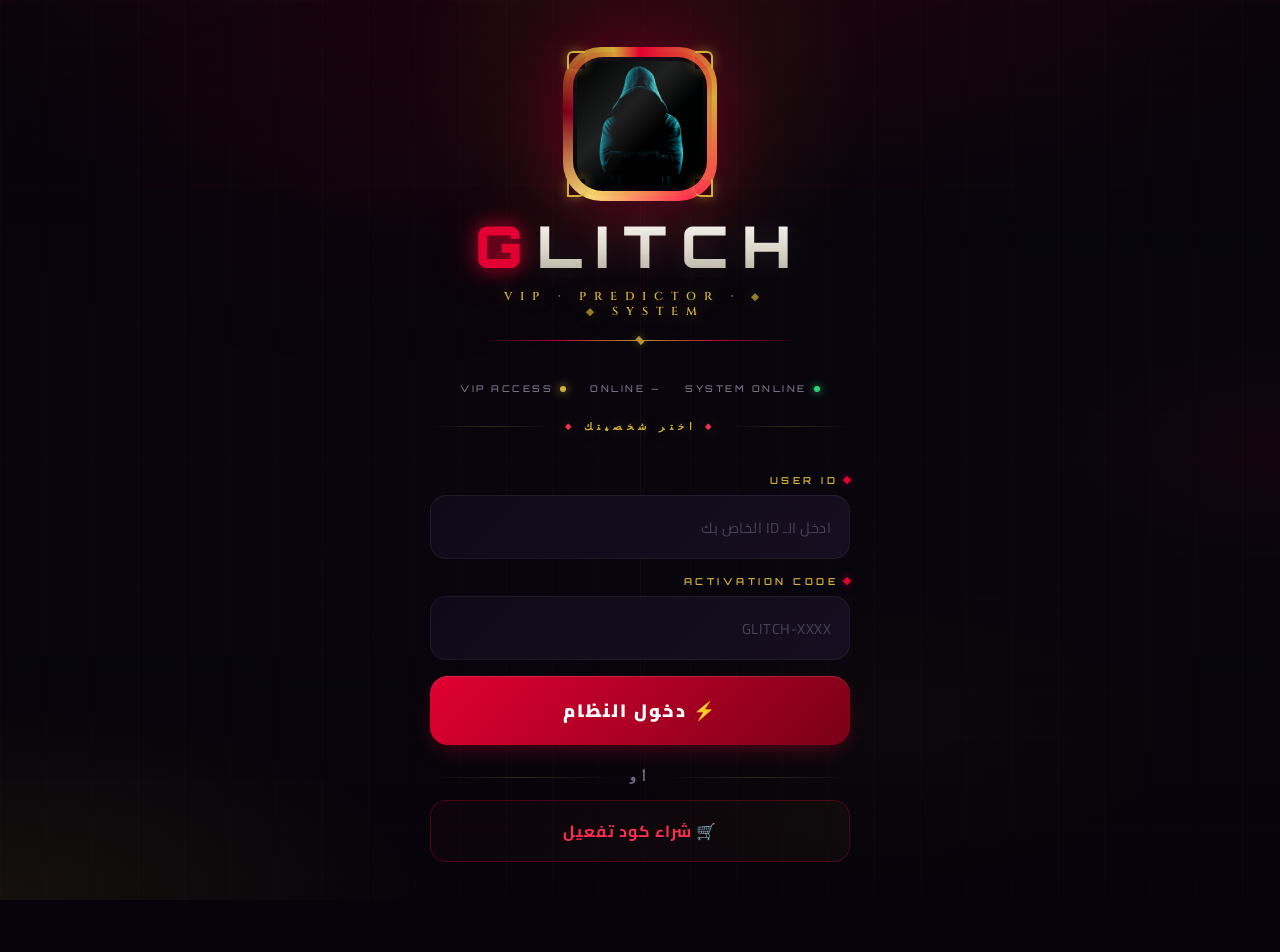
==== index.html @ 0f276926 "Add files via upload" ====
<!DOCTYPE html>
<html lang="ar" dir="rtl">

<head>
    <meta charset="UTF-8">
    <meta name="viewport" content="width=device-width, initial-scale=1.0, maximum-scale=1.0, user-scalable=no">
    <meta name="theme-color" content="#0a0608">
    <title>GLITCH VIP</title>
    <link rel="preconnect" href="https://fonts.googleapis.com">
    <link rel="preconnect" href="https://fonts.gstatic.com" crossorigin>
    <link href="https://fonts.googleapis.com/css2?family=Cairo:wght@300;400;600;700;900&family=Orbitron:wght@400;600;700;800;900&family=Cinzel:wght@500;600;700;800&family=Cormorant+Garamond:wght@500;600;700&display=swap" rel="stylesheet">
    <script src="https://www.gstatic.com/firebasejs/9.22.0/firebase-app-compat.js"></script>
    <script src="https://www.gstatic.com/firebasejs/9.22.0/firebase-database-compat.js"></script>
    <style>
        /* ════════════════════════════════════════════════════════
   KOPRA-VIP · LUXURY EDITION
   Premium gold + crimson + obsidian theme
   ════════════════════════════════════════════════════════ */

        :root {
            /* Crimson family */
            --r: #e10031;
            --r2: #ff2d4f;
            --r3: #7a0017;
            --r4: #ff6a86;
            --r-soft: rgba(225, 0, 49, .18);
            /* Gold/champagne family */
            --gold: #d4af37;
            --gold2: #f9d976;
            --gold3: #b8902a;
            --gold-soft: #f5e1a4;
            --gold-glow: rgba(212, 175, 55, .55);
            /* Obsidian background depths */
            --bg: #06040a;
            --bg2: #0c0810;
            --s1: #100a18;
            --s2: #160e20;
            --s3: #1f152a;
            --glass: rgba(20, 12, 28, .55);
            --glass-2: rgba(28, 18, 36, .7);
            /* Borders + text */
            --border: rgba(255, 255, 255, .06);
            --border2: rgba(212, 175, 55, .22);
            --border-glow: rgba(225, 0, 49, .35);
            --text: #f4eee4;
            --text2: #d8d2c4;
            --muted: #7a6f86;
            --muted2: #4a4258;
            /* Status */
            --green: #2bd478;
            --green2: #5dffa6;
            /* Easing */
            --ease-out: cubic-bezier(.16, 1, .3, 1);
            --ease-bounce: cubic-bezier(.34, 1.56, .64, 1);
        }

        *,
        *::before,
        *::after {
            box-sizing: border-box;
            margin: 0;
            padding: 0;
        }

        html {
            scroll-behavior: smooth;
            -webkit-tap-highlight-color: transparent;
        }

        body {
            background: var(--bg);
            color: var(--text);
            font-family: 'Cairo', 'Tajawal', sans-serif;
            font-weight: 500;
            min-height: 100vh;
            overflow-x: hidden;
            -webkit-font-smoothing: antialiased;
            -moz-osx-font-smoothing: grayscale;
        }

        /* ════════════ AMBIENT BACKGROUND LAYERS ════════════ */

        .bg-layer {
            position: fixed;
            inset: 0;
            z-index: 0;
            pointer-events: none;
        }

        .bg-base {
            position: absolute;
            inset: 0;
            background: radial-gradient(ellipse 110% 60% at 50% -8%, rgba(225, 0, 49, .13) 0%, transparent 60%), radial-gradient(ellipse 60% 40% at 0% 100%, rgba(212, 175, 55, .075) 0%, transparent 55%), radial-gradient(ellipse 40% 30% at 100% 50%, rgba(225, 0, 49, .05) 0%, transparent 50%), linear-gradient(180deg, #06040a 0%, #08050d 50%, #06040a 100%);
        }

        /* Static glow accents (no mix-blend-mode for perf) */

        .bg-aurora {
            position: absolute;
            inset: 0;
            opacity: .5;
            background: radial-gradient(ellipse 60% 40% at 30% 20%, rgba(225, 0, 49, .07) 0%, transparent 55%), radial-gradient(ellipse 50% 35% at 70% 80%, rgba(212, 175, 55, .05) 0%, transparent 55%);
        }

        /* Static grid (no animation) */

        .bg-grid {
            position: absolute;
            inset: 0;
            background-image: linear-gradient(rgba(225, 0, 49, .025) 1px, transparent 1px), linear-gradient(90deg, rgba(212, 175, 55, .02) 1px, transparent 1px);
            background-size: 46px 46px;
        }

        .bg-vline {
            position: absolute;
            top: 0;
            bottom: 0;
            left: 50%;
            width: 1px;
            background: linear-gradient(to bottom, transparent 0%, rgba(225, 0, 49, .08) 30%, rgba(212, 175, 55, .06) 50%, rgba(225, 0, 49, .08) 70%, transparent 100%);
        }

        /* Lightweight floating particles (transform-only) */

        .pt {
            position: fixed;
            border-radius: 50%;
            pointer-events: none;
            z-index: 1;
            animation: ptrise linear infinite;
            opacity: 0;
            will-change: transform;
        }

        @keyframes ptrise {
            0% {
                opacity: 0;
                transform: translate3d(0, 0, 0);
            }
            10% {
                opacity: .5;
            }
            90% {
                opacity: .15;
            }
            100% {
                opacity: 0;
                transform: translate3d(0, -100vh, 0);
            }
        }

        /* ════════════ APP CONTAINER ════════════ */

        .app {
            position: relative;
            z-index: 10;
            max-width: 460px;
            margin: 0 auto;
            min-height: 100vh;
            padding-bottom: 80px;
        }

        .page {
            animation: pgIn .4s var(--ease-out) both;
        }

        @keyframes pgIn {
            from {
                opacity: 0;
                transform: translateY(20px);
            }
            to {
                opacity: 1;
                transform: none;
            }
        }

        /* ════════════ HERO + LOGO ════════════ */

        .hero {
            position: relative;
            padding: 54px 24px 28px;
            text-align: center;
            overflow: visible;
        }

        .hero-glow {
            position: absolute;
            top: -150px;
            left: 50%;
            transform: translateX(-50%);
            width: 480px;
            height: 480px;
            background: radial-gradient(circle, rgba(225, 0, 49, .14) 0%, rgba(212, 175, 55, .04) 40%, transparent 70%);
            pointer-events: none;
        }

        /* ── LOGO BLOCK ── */

        .logo-wrap {
            position: relative;
            width: 140px;
            height: 140px;
            margin: 0 auto 24px;
            filter: drop-shadow(0 12px 40px rgba(225, 0, 49, .35));
        }

        .l-ring1 {
            position: absolute;
            inset: -7px;
            border-radius: 38px;
            background: conic-gradient( var(--r) 0deg, var(--gold) 70deg, var(--r2) 145deg, var(--gold2) 215deg, var(--r3) 280deg, var(--gold) 340deg, var(--r) 360deg);
            animation: rspin 9s linear infinite;
            z-index: 0;
            will-change: transform;
        }

        .l-ring2 {
            position: absolute;
            inset: -2px;
            border-radius: 34px;
            background: conic-gradient( transparent 0deg, rgba(225, 0, 49, .32) 50deg, transparent 110deg, rgba(212, 175, 55, .28) 190deg, transparent 250deg, rgba(225, 0, 49, .22) 310deg, transparent 360deg);
            z-index: 1;
        }

        @keyframes rspin {
            to {
                transform: rotate(360deg);
            }
        }

        .l-bg {
            position: absolute;
            inset: 3px;
            border-radius: 30px;
            background: radial-gradient(circle at 30% 20%, #1a0f1f, #06040a 80%);
            z-index: 2;
        }

        .l-img {
            position: absolute;
            inset: 7px;
            border-radius: 24px;
            object-fit: cover;
            display: block;
            width: calc(100% - 14px);
            height: calc(100% - 14px);
            z-index: 3;
        }

        .l-shine {
            position: absolute;
            inset: 7px;
            border-radius: 24px;
            z-index: 4;
            pointer-events: none;
            background: linear-gradient(135deg, transparent 0%, rgba(255, 255, 255, .12) 40%, transparent 60%);
        }

        .l-corner {
            position: absolute;
            z-index: 5;
            width: 18px;
            height: 18px;
        }

        .l-corner.tl {
            top: -3px;
            right: -3px;
            border-top: 2.5px solid var(--gold);
            border-right: 2.5px solid var(--gold);
            border-radius: 0 6px 0 0;
            box-shadow: 0 0 12px rgba(212, 175, 55, .5);
        }

        .l-corner.tr {
            top: -3px;
            left: -3px;
            border-top: 2.5px solid var(--gold);
            border-left: 2.5px solid var(--gold);
            border-radius: 6px 0 0 0;
            box-shadow: 0 0 12px rgba(212, 175, 55, .5);
        }

        .l-corner.bl {
            bottom: -3px;
            right: -3px;
            border-bottom: 2.5px solid var(--gold);
            border-right: 2.5px solid var(--gold);
            border-radius: 0 0 0 6px;
            box-shadow: 0 0 12px rgba(212, 175, 55, .5);
        }

        .l-corner.br {
            bottom: -3px;
            left: -3px;
            border-bottom: 2.5px solid var(--gold);
            border-left: 2.5px solid var(--gold);
            border-radius: 0 0 6px 0;
            box-shadow: 0 0 12px rgba(212, 175, 55, .5);
        }

        /* ── BRAND TEXT ── */

        .brand {
            font-family: 'Orbitron', sans-serif;
            font-size: 3.6rem;
            font-weight: 900;
            letter-spacing: 14px;
            line-height: 1;
            display: inline-block;
            position: relative;
        }

        .bc {
            color: var(--r);
            text-shadow: 0 0 18px rgba(225, 0, 49, .85), 0 0 40px rgba(225, 0, 49, .35);
        }

        .bw {
            color: var(--text);
            background: linear-gradient(180deg, #fff 0%, #d8d2c4 60%, #a8a294 100%);
            -webkit-background-clip: text;
            background-clip: text;
            -webkit-text-fill-color: transparent;
            text-shadow: 0 0 30px rgba(255, 255, 255, .1);
        }

        .brand-sub {
            font-family: 'Cinzel', serif;
            font-size: .72rem;
            letter-spacing: 8px;
            color: var(--gold);
            margin-top: 12px;
            font-weight: 600;
            text-shadow: 0 0 16px rgba(212, 175, 55, .5);
            position: relative;
            display: inline-block;
        }

        .brand-sub::before,
        .brand-sub::after {
            content: '◆';
            margin: 0 10px;
            color: var(--gold);
            font-size: .6rem;
            opacity: .7;
            vertical-align: middle;
        }

        .brand-line {
            width: 78%;
            height: 1px;
            margin: 16px auto 0;
            background: linear-gradient(90deg, transparent, var(--r), var(--gold), var(--r), transparent);
            position: relative;
            opacity: .85;
        }

        .brand-line::after {
            content: '';
            position: absolute;
            top: -2px;
            left: 50%;
            width: 8px;
            height: 5px;
            background: var(--gold);
            transform: translateX(-50%) rotate(45deg);
            box-shadow: 0 0 10px var(--gold-glow);
        }

        /* ── STATUS BAR ── */

        .sbar {
            display: flex;
            align-items: center;
            justify-content: center;
            gap: 24px;
            padding: 14px 24px 4px;
            flex-wrap: wrap;
        }

        .sbar-item {
            display: flex;
            align-items: center;
            gap: 7px;
            font-family: 'Orbitron', monospace;
            font-size: .58rem;
            letter-spacing: 2.5px;
            color: var(--muted);
            text-transform: uppercase;
        }

        .sbar-dot {
            width: 6px;
            height: 6px;
            border-radius: 50%;
            background: var(--green);
            animation: dotbl 2s ease-in-out infinite;
            box-shadow: 0 0 8px var(--green);
        }

        @keyframes dotbl {
            0%,
            100% {
                opacity: 1;
            }
            50% {
                opacity: .4;
            }
        }

        /* ════════════ SECTION ════════════ */

        .sec {
            padding: 0 20px;
        }

        .sec-lbl {
            font-family: 'Orbitron', monospace;
            font-size: .62rem;
            letter-spacing: 5px;
            color: var(--gold);
            text-transform: uppercase;
            margin-bottom: 16px;
            font-weight: 700;
            display: flex;
            align-items: center;
            gap: 14px;
        }

        .sec-lbl::before,
        .sec-lbl::after {
            content: '';
            flex: 1;
            height: 1px;
            background: linear-gradient(90deg, transparent, var(--border2), transparent);
        }

        .sec-lbl span {
            display: inline-flex;
            align-items: center;
            gap: 8px;
            text-shadow: 0 0 14px rgba(212, 175, 55, .35);
        }

        .sec-lbl span::before {
            content: '◆';
            font-size: .5rem;
            color: var(--r2);
        }

        .sec-lbl span::after {
            content: '◆';
            font-size: .5rem;
            color: var(--r2);
        }

        /* ════════════ AVATAR LIST (VERTICAL STACK) ════════════ */

        .av-list {
            display: flex;
            flex-direction: column;
            gap: 12px;
            margin-bottom: 26px;
        }

        .av-row {
            position: relative;
            display: flex;
            align-items: center;
            gap: 14px;
            padding: 14px 14px 14px 12px;
            background: linear-gradient(135deg, var(--s1) 0%, var(--s2) 100%);
            border: 1px solid var(--border);
            border-radius: 22px;
            cursor: pointer;
            transition: transform .25s var(--ease-out), border-color .25s, box-shadow .25s;
            overflow: hidden;
        }

        .av-row::before {
            content: '';
            position: absolute;
            inset: 0;
            border-radius: 22px;
            background: linear-gradient(135deg, rgba(225, 0, 49, .0) 0%, rgba(212, 175, 55, .0) 100%);
            transition: all .4s var(--ease-out);
            pointer-events: none;
        }

        .av-row::after {
            content: '';
            position: absolute;
            top: 0;
            left: -60%;
            width: 40%;
            height: 100%;
            background: linear-gradient(90deg, transparent, rgba(255, 255, 255, .05), transparent);
            transition: left .6s var(--ease-out);
            pointer-events: none;
        }

        .av-row:hover {
            transform: translateY(-2px);
            border-color: var(--border2);
            box-shadow: 0 8px 22px -8px rgba(225, 0, 49, .18);
        }

        .av-row:hover::before {
            background: linear-gradient(135deg, rgba(225, 0, 49, .06) 0%, rgba(212, 175, 55, .05) 100%);
        }

        .av-row:hover::after {
            left: 120%;
        }

        /* AVATAR CIRCLE */

        .av-circle {
            position: relative;
            width: 58px;
            height: 58px;
            flex-shrink: 0;
            border-radius: 50%;
            padding: 2px;
            background: conic-gradient( var(--r) 0deg, var(--gold) 90deg, var(--r2) 180deg, var(--gold2) 270deg, var(--r) 360deg);
            transition: transform .25s var(--ease-out);
        }

        .av-circle img {
            width: 100%;
            height: 100%;
            border-radius: 50%;
            object-fit: cover;
            display: block;
            background: var(--bg2);
            border: 2px solid var(--bg);
        }

        .av-circle::after {
            content: '';
            position: absolute;
            inset: -3px;
            border-radius: 50%;
            background: radial-gradient(circle, rgba(225, 0, 49, .4), transparent 70%);
            opacity: 0;
            transition: opacity .3s;
            z-index: -1;
            filter: blur(6px);
        }

        .av-row:hover .av-circle {
            transform: rotate(8deg) scale(1.06);
        }

        .av-row:hover .av-circle::after {
            opacity: .7;
        }

        /* AVATAR LABEL */

        .av-info {
            flex: 1;
            min-width: 0;
        }

        .av-name {
            font-family: 'Cairo', sans-serif;
            font-size: 1.15rem;
            font-weight: 800;
            color: var(--text);
            letter-spacing: .5px;
            display: flex;
            align-items: center;
            gap: 8px;
        }

        .av-name::before {
            content: '';
            width: 7px;
            height: 7px;
            border-radius: 50%;
            background: var(--gold);
            box-shadow: 0 0 10px var(--gold-glow);
            flex-shrink: 0;
        }

        /* ACTIVATE BUTTON */

        .av-btn {
            flex-shrink: 0;
            padding: 9px 16px;
            background: linear-gradient(135deg, #1a0d1c, #241024);
            border: 1px solid rgba(225, 0, 49, .32);
            border-radius: 13px;
            color: var(--r2);
            font-family: 'Cairo', sans-serif;
            font-size: .82rem;
            font-weight: 700;
            cursor: pointer;
            transition: all .25s var(--ease-out);
            position: relative;
            overflow: hidden;
            letter-spacing: .5px;
            white-space: nowrap;
            display: flex;
            align-items: center;
            gap: 6px;
        }

        .av-btn::before {
            content: '';
            position: absolute;
            inset: 0;
            background: linear-gradient(135deg, var(--r), var(--r3));
            opacity: 0;
            transition: opacity .3s;
            z-index: -1;
        }

        .av-btn:hover {
            border-color: var(--r);
            color: #fff;
            box-shadow: 0 4px 14px rgba(225, 0, 49, .35);
            transform: translateY(-1px);
        }

        .av-btn:hover::before {
            opacity: 1;
        }

        /* SELECTED STATE */

        .av-row.sel {
            border: 1px solid var(--gold);
            background: linear-gradient(135deg, rgba(212, 175, 55, .08), rgba(225, 0, 49, .05));
            box-shadow: 0 0 0 1px rgba(212, 175, 55, .4), 0 12px 32px -12px rgba(212, 175, 55, .4), inset 0 0 24px rgba(212, 175, 55, .05);
            transform: translateY(-2px);
        }

        .av-row.sel::before {
            background: linear-gradient(135deg, rgba(225, 0, 49, .1) 0%, rgba(212, 175, 55, .08) 100%);
        }

        .av-row.sel .av-circle {
            background: conic-gradient(var(--gold) 0deg, var(--gold2) 120deg, var(--r) 240deg, var(--gold) 360deg);
        }

        .av-row.sel .av-name {
            background: linear-gradient(90deg, var(--gold2), var(--gold));
            -webkit-background-clip: text;
            background-clip: text;
            -webkit-text-fill-color: transparent;
        }

        .av-row.sel .av-btn {
            background: linear-gradient(135deg, var(--gold3), var(--gold));
            color: #1a1006;
            border-color: var(--gold2);
            box-shadow: 0 0 22px rgba(212, 175, 55, .45);
        }

        .av-row.sel .av-btn::before {
            display: none;
        }

        /* SELECTED RIBBON */

        .av-row.sel::after {
            content: '';
            position: absolute;
            top: 0;
            right: 0;
            width: 0;
            height: 0;
            border-style: solid;
            border-width: 0 22px 22px 0;
            border-color: transparent var(--gold) transparent transparent;
            left: auto;
            background: none;
            transition: none;
            animation: ribbonIn .4s var(--ease-bounce);
            z-index: 3;
        }

        @keyframes ribbonIn {
            from {
                transform: scale(0);
                opacity: 0;
            }
            to {
                transform: scale(1);
                opacity: 1;
            }
        }

        /* ════════════ INPUTS ════════════ */

        .fgrp {
            margin-bottom: 16px;
        }

        .flbl {
            font-family: 'Orbitron', monospace;
            font-size: .6rem;
            letter-spacing: 3.5px;
            color: var(--gold);
            text-transform: uppercase;
            margin-bottom: 9px;
            display: flex;
            align-items: center;
            gap: 6px;
            font-weight: 600;
        }

        .flbl::before {
            content: '';
            width: 6px;
            height: 6px;
            background: var(--r);
            transform: rotate(45deg);
            box-shadow: 0 0 8px rgba(225, 0, 49, .6);
        }

        .inp {
            width: 100%;
            background: linear-gradient(135deg, var(--s1), var(--s2));
            border: 1px solid var(--border);
            color: var(--text);
            border-radius: 16px;
            padding: 16px 18px;
            font-family: 'Cairo', sans-serif;
            font-size: 1.02rem;
            font-weight: 600;
            text-align: right;
            outline: none;
            transition: all .3s var(--ease-out);
            caret-color: var(--gold);
            letter-spacing: .5px;
        }

        .inp::placeholder {
            color: var(--muted2);
            font-size: .9rem;
            font-weight: 400;
        }

        .inp:focus {
            border-color: var(--gold);
            background: linear-gradient(135deg, rgba(225, 0, 49, .04), rgba(212, 175, 55, .03));
            box-shadow: 0 0 0 1px var(--gold), 0 0 0 4px rgba(212, 175, 55, .1), 0 8px 24px -10px rgba(212, 175, 55, .3);
        }

        /* ════════════ BUTTONS ════════════ */

        .btn-r {
            width: 100%;
            padding: 18px;
            background: linear-gradient(135deg, var(--r) 0%, var(--r3) 100%);
            border: none;
            border-radius: 18px;
            color: #fff;
            font-family: 'Cairo', sans-serif;
            font-size: 1.12rem;
            font-weight: 900;
            cursor: pointer;
            letter-spacing: 2px;
            transition: all .3s var(--ease-out);
            margin-bottom: 10px;
            position: relative;
            overflow: hidden;
            box-shadow: 0 8px 24px -8px rgba(225, 0, 49, .45), inset 0 1px 0 rgba(255, 255, 255, .15);
        }

        .btn-r::before {
            content: '';
            position: absolute;
            inset: 0;
            background: linear-gradient(135deg, var(--gold) 0%, var(--gold3) 100%);
            opacity: 0;
            transition: opacity .3s;
            z-index: 0;
        }

        .btn-r>* {
            position: relative;
            z-index: 1;
        }

        .btn-r::after {
            content: '';
            position: absolute;
            top: 0;
            left: -100%;
            width: 55%;
            height: 100%;
            background: linear-gradient(90deg, transparent, rgba(255, 255, 255, .32), transparent);
            transition: left .65s var(--ease-out);
        }

        .btn-r:hover {
            transform: translateY(-2px);
            box-shadow: 0 14px 38px -10px rgba(225, 0, 49, .6), inset 0 1px 0 rgba(255, 255, 255, .2);
        }

        .btn-r:hover::after {
            left: 130%;
        }

        .btn-r:active {
            transform: translateY(0);
        }

        .btn-r:disabled {
            opacity: .4;
            cursor: not-allowed;
            transform: none;
            box-shadow: none;
        }

        .btn-o {
            width: 100%;
            padding: 15px;
            background: linear-gradient(135deg, rgba(225, 0, 49, .04), rgba(212, 175, 55, .04));
            border: 1px solid rgba(225, 0, 49, .28);
            border-radius: 16px;
            color: var(--r2);
            font-family: 'Cairo', sans-serif;
            font-size: 1rem;
            font-weight: 700;
            cursor: pointer;
            transition: all .3s var(--ease-out);
            margin-bottom: 10px;
            letter-spacing: 1px;
            position: relative;
            overflow: hidden;
        }

        .btn-o:hover {
            border-color: var(--r);
            background: linear-gradient(135deg, rgba(225, 0, 49, .1), rgba(212, 175, 55, .08));
            box-shadow: 0 8px 24px -8px rgba(225, 0, 49, .3);
            transform: translateY(-1px);
        }

        .btn-g {
            width: 100%;
            padding: 13px;
            background: transparent;
            border: 1px solid var(--border);
            border-radius: 14px;
            color: var(--muted);
            font-family: 'Cairo', sans-serif;
            font-size: .92rem;
            font-weight: 600;
            cursor: pointer;
            transition: all .25s;
            margin-top: 6px;
        }

        .btn-g:hover {
            border-color: var(--border2);
            color: var(--text2);
        }

        .btn-gold {
            width: 100%;
            padding: 17px;
            background: linear-gradient(135deg, var(--gold3) 0%, var(--gold) 50%, var(--gold2) 100%);
            border: none;
            border-radius: 18px;
            color: #1a1006;
            font-family: 'Cairo', sans-serif;
            font-size: 1.08rem;
            font-weight: 900;
            cursor: pointer;
            letter-spacing: 1.5px;
            transition: all .3s var(--ease-out);
            margin-bottom: 10px;
            position: relative;
            overflow: hidden;
            box-shadow: 0 8px 22px -8px rgba(212, 175, 55, .55), inset 0 1px 0 rgba(255, 255, 255, .4);
        }

        .btn-gold:hover {
            transform: translateY(-2px);
            box-shadow: 0 14px 32px -10px rgba(212, 175, 55, .7), inset 0 1px 0 rgba(255, 255, 255, .5);
        }

        .or-div {
            display: flex;
            align-items: center;
            gap: 14px;
            margin: 14px 0;
            font-family: 'Cinzel', serif;
            font-size: .78rem;
            letter-spacing: 6px;
            color: var(--muted);
            text-transform: uppercase;
            font-weight: 600;
        }

        .or-div::before,
        .or-div::after {
            content: '';
            flex: 1;
            height: 1px;
            background: linear-gradient(90deg, transparent, var(--border2), transparent);
        }

        /* ════════════ APP PAGE — USER CARD ════════════ */

        .user-card {
            position: relative;
            background: linear-gradient(135deg, var(--s1) 0%, var(--s2) 100%);
            border: 1px solid var(--border2);
            border-radius: 22px;
            padding: 20px;
            margin-bottom: 18px;
            overflow: hidden;
            box-shadow: 0 14px 36px -12px rgba(225, 0, 49, .18);
        }

        .user-card::before {
            content: '';
            position: absolute;
            inset: 0;
            background: linear-gradient(135deg, rgba(225, 0, 49, .05) 0%, rgba(212, 175, 55, .04) 100%);
            pointer-events: none;
        }

        .user-card::after {
            content: '';
            position: absolute;
            top: -30%;
            right: -30%;
            width: 300px;
            height: 300px;
            border-radius: 50%;
            background: radial-gradient(circle, rgba(212, 175, 55, .07), transparent 70%);
            pointer-events: none;
        }

        .uc-top {
            display: flex;
            align-items: center;
            gap: 14px;
            position: relative;
            z-index: 1;
            margin-bottom: 14px;
        }

        .uav {
            position: relative;
            width: 60px;
            height: 60px;
            flex-shrink: 0;
        }

        .uav-ring {
            position: absolute;
            inset: -3px;
            border-radius: 50%;
            background: conic-gradient(var(--r) 0deg, var(--gold) 90deg, var(--r2) 180deg, var(--gold2) 270deg, var(--r) 360deg);
            animation: rspin 12s linear infinite;
            will-change: transform;
        }

        .uav img {
            position: relative;
            width: 100%;
            height: 100%;
            border-radius: 50%;
            object-fit: cover;
            border: 3px solid var(--bg);
            z-index: 1;
        }

        .uid {
            font-family: 'Orbitron', monospace;
            font-size: .95rem;
            font-weight: 800;
            letter-spacing: 2px;
            background: linear-gradient(90deg, var(--gold2), var(--gold));
            -webkit-background-clip: text;
            background-clip: text;
            -webkit-text-fill-color: transparent;
        }

        .ust {
            font-family: 'Cairo', sans-serif;
            font-size: .82rem;
            color: var(--text2);
            font-weight: 600;
            margin-top: 3px;
            display: flex;
            align-items: center;
            gap: 6px;
        }

        .dotlive {
            width: 7px;
            height: 7px;
            border-radius: 50%;
            background: var(--green);
            box-shadow: 0 0 10px var(--green);
            animation: dotbl 1.5s ease-in-out infinite;
        }

        .uon {
            font-family: 'Cairo', sans-serif;
            font-size: .7rem;
            color: var(--muted);
            margin-top: 4px;
        }

        .uc-bot {
            display: flex;
            justify-content: space-between;
            align-items: center;
            padding-top: 14px;
            border-top: 1px solid var(--border);
            position: relative;
            z-index: 1;
        }

        .uc-ll {
            font-family: 'Orbitron', monospace;
            font-size: .55rem;
            letter-spacing: 2.5px;
            color: var(--muted);
            text-transform: uppercase;
        }

        .uc-vip {
            font-family: 'Cinzel', serif;
            font-size: .85rem;
            font-weight: 700;
            letter-spacing: 2px;
            background: linear-gradient(90deg, var(--gold), var(--gold2));
            -webkit-background-clip: text;
            background-clip: text;
            -webkit-text-fill-color: transparent;
        }

        /* ── TIMER ── */

        .timer-block {
            position: relative;
            background: linear-gradient(135deg, var(--s1) 0%, var(--s2) 100%);
            border: 1px solid var(--border2);
            border-radius: 22px;
            padding: 22px 18px 18px;
            text-align: center;
            margin-bottom: 18px;
            overflow: hidden;
        }

        .timer-block::before {
            content: '';
            position: absolute;
            inset: 0;
            background: linear-gradient(180deg, rgba(225, 0, 49, .025), transparent 70%);
            pointer-events: none;
        }

        .t-lbl {
            font-family: 'Orbitron', monospace;
            font-size: .6rem;
            letter-spacing: 4px;
            color: var(--muted);
            margin-bottom: 10px;
            text-transform: uppercase;
        }

        .t-val {
            font-family: 'Orbitron', monospace;
            font-size: 2.6rem;
            font-weight: 900;
            letter-spacing: 4px;
            background: linear-gradient(180deg, var(--gold2) 0%, var(--gold) 60%, var(--gold3) 100%);
            -webkit-background-clip: text;
            background-clip: text;
            -webkit-text-fill-color: transparent;
            text-shadow: 0 0 30px rgba(212, 175, 55, .3);
            position: relative;
            z-index: 1;
        }

        .t-dec {
            display: flex;
            justify-content: space-around;
            margin-top: 8px;
            font-family: 'Orbitron', monospace;
            font-size: .55rem;
            letter-spacing: 3px;
            color: var(--muted);
        }

        /* ── PATTERN GRID ── */

        .grid-block {
            background: linear-gradient(135deg, var(--s1), var(--s2));
            border: 1px solid var(--border);
            border-radius: 22px;
            padding: 14px;
            margin-bottom: 16px;
            position: relative;
            overflow: hidden;
        }

        .grid-top {
            display: flex;
            justify-content: space-between;
            align-items: center;
            margin-bottom: 10px;
            padding: 0 4px;
        }

        .g-ttl {
            font-family: 'Orbitron', monospace;
            font-size: .62rem;
            letter-spacing: 3.5px;
            color: var(--gold);
            font-weight: 700;
        }

        .g-badge {
            font-family: 'Orbitron', monospace;
            font-size: .55rem;
            letter-spacing: 2.5px;
            padding: 5px 10px;
            border-radius: 8px;
            background: var(--s3);
            color: var(--muted);
            border: 1px solid var(--border);
        }

        .g-badge.live {
            background: rgba(43, 212, 120, .1);
            color: var(--green2);
            border-color: rgba(43, 212, 120, .4);
            box-shadow: 0 0 14px rgba(43, 212, 120, .45);
        }

        .grid-rows {
            display: flex;
            flex-direction: column-reverse;
            gap: 5px;
        }

        .row-line {
            display: flex;
            align-items: center;
            gap: 8px;
            background: var(--bg2);
            border: 1px solid var(--border);
            border-radius: 11px;
            padding: 7px 10px;
            opacity: 0;
            transform: translateX(20px);
            transition: all .4s var(--ease-out);
        }

        .row-line.rv {
            opacity: 1;
            transform: none;
        }

        .row-line.high-val {
            border-color: rgba(212, 175, 55, .35);
            background: linear-gradient(90deg, rgba(212, 175, 55, .05), var(--bg2));
        }

        .row-left {
            display: flex;
            align-items: center;
            gap: 8px;
            min-width: 90px;
        }

        .row-num {
            font-family: 'Orbitron', monospace;
            font-size: .55rem;
            color: var(--muted);
            width: 18px;
            text-align: center;
        }

        .row-mult {
            font-family: 'Orbitron', monospace;
            font-size: .78rem;
            font-weight: 800;
            letter-spacing: .5px;
        }

        .row-mult.t1 {
            color: #7ad7ff;
        }

        .row-mult.t2 {
            color: #9aff7d;
        }

        .row-mult.t3 {
            color: var(--gold2);
        }

        .row-mult.t4 {
            color: #ff9966;
        }

        .row-mult.t5 {
            color: var(--r2);
        }

        .row-mult.t6 {
            color: #ff6ec7;
            text-shadow: 0 0 10px rgba(255, 110, 199, .5);
        }

        .row-cells {
            display: flex;
            gap: 4px;
            flex: 1;
            justify-content: flex-end;
        }

        .cell {
            width: 30px;
            height: 30px;
            border-radius: 8px;
            background: var(--s2);
            border: 1px solid var(--border);
            display: flex;
            align-items: center;
            justify-content: center;
            font-size: 1rem;
            transition: all .3s;
        }

        .cell.win {
            background: linear-gradient(135deg, var(--green), #00b85e);
            border-color: var(--green2);
            box-shadow: 0 0 14px rgba(43, 212, 120, .5);
            animation: winPop .5s var(--ease-bounce);
        }

        @keyframes winPop {
            0% {
                transform: scale(0);
            }
            60% {
                transform: scale(1.2);
            }
            100% {
                transform: scale(1);
            }
        }

        .hack-wrap {
            margin-bottom: 14px;
        }

        #hack-btn {
            width: 100%;
            padding: 18px;
            background: linear-gradient(135deg, var(--gold3) 0%, var(--gold) 50%, var(--gold2) 100%);
            border: none;
            border-radius: 18px;
            color: #1a1006;
            font-family: 'Cairo', sans-serif;
            font-size: 1.15rem;
            font-weight: 900;
            cursor: pointer;
            letter-spacing: 2px;
            transition: all .3s var(--ease-out);
            position: relative;
            overflow: hidden;
            box-shadow: 0 10px 30px -10px rgba(212, 175, 55, .55), inset 0 1px 0 rgba(255, 255, 255, .4);
        }

        #hack-btn:hover:not(:disabled) {
            transform: translateY(-3px);
            box-shadow: 0 16px 40px -10px rgba(212, 175, 55, .75), inset 0 1px 0 rgba(255, 255, 255, .5);
        }

        #hack-btn:disabled {
            opacity: .55;
            cursor: not-allowed;
            transform: none;
        }

        /* ════════════ STORE ════════════ */

        .prod-card {
            background: linear-gradient(135deg, var(--s1), var(--s2));
            border: 1px solid var(--border);
            border-radius: 20px;
            margin-bottom: 12px;
            overflow: hidden;
            transition: all .3s var(--ease-out);
        }

        .prod-card:hover {
            border-color: var(--border2);
            transform: translateY(-3px);
            box-shadow: 0 14px 36px -12px rgba(225, 0, 49, .25);
        }

        .prod-card img {
            width: 100%;
            display: block;
            background: var(--s2);
        }

        .prod-body {
            padding: 14px 16px;
            display: flex;
            justify-content: space-between;
            align-items: center;
            gap: 10px;
        }

        .prod-name {
            font-family: 'Cairo', sans-serif;
            font-size: 1rem;
            font-weight: 700;
            color: var(--text);
        }

        .prod-price {
            font-family: 'Orbitron', monospace;
            font-size: .82rem;
            font-weight: 800;
            color: var(--gold2);
            margin-top: 3px;
            letter-spacing: 1px;
        }

        .btn-buy {
            background: linear-gradient(135deg, var(--r), var(--r3));
            border: none;
            border-radius: 11px;
            color: #fff;
            padding: 9px 16px;
            font-family: 'Cairo', sans-serif;
            font-size: .88rem;
            font-weight: 700;
            cursor: pointer;
            transition: all .25s;
            box-shadow: 0 6px 18px -6px rgba(225, 0, 49, .5);
        }

        .btn-buy:hover {
            transform: translateY(-2px);
            box-shadow: 0 10px 24px -8px rgba(225, 0, 49, .6);
        }

        /* ════════════ PAY ════════════ */

        .pay-hero {
            background: linear-gradient(135deg, var(--s1), var(--s2));
            border: 1px solid var(--border2);
            border-radius: 20px;
            padding: 18px;
            margin-bottom: 18px;
            text-align: center;
        }

        .ph-lbl {
            font-family: 'Cairo', sans-serif;
            font-size: .85rem;
            color: var(--gold);
            font-weight: 700;
            margin-bottom: 10px;
        }

        .ph-num {
            font-family: 'Orbitron', monospace;
            font-size: 1.4rem;
            font-weight: 900;
            background: linear-gradient(90deg, var(--gold2), var(--gold));
            -webkit-background-clip: text;
            background-clip: text;
            -webkit-text-fill-color: transparent;
            letter-spacing: 2px;
            user-select: all;
        }

        .file-drop {
            display: block;
            width: 100%;
            padding: 18px;
            text-align: center;
            background: var(--s1);
            border: 1px dashed var(--border2);
            border-radius: 14px;
            cursor: pointer;
            color: var(--muted);
            font-family: 'Cairo', sans-serif;
            font-size: .9rem;
            margin-bottom: 10px;
            transition: all .25s;
        }

        .file-drop:hover {
            border-color: var(--gold);
            color: var(--gold);
            background: rgba(212, 175, 55, .04);
        }

        /* ════════════ ADMIN ════════════ */

        .admin-hero {
            text-align: center;
            padding: 32px 18px 20px;
            background: linear-gradient(to bottom, rgba(225, 0, 49, .07), transparent);
            border-bottom: 1px solid var(--border);
            margin-bottom: 22px;
            position: relative;
            overflow: hidden;
        }

        .admin-hero::before {
            content: '';
            position: absolute;
            top: -100px;
            left: 50%;
            transform: translateX(-50%);
            width: 300px;
            height: 300px;
            border-radius: 50%;
            background: radial-gradient(circle, rgba(225, 0, 49, .15), transparent 65%);
            pointer-events: none;
        }

        .ah-ic {
            font-size: 3rem;
            display: block;
            margin-bottom: 10px;
            filter: drop-shadow(0 0 16px rgba(212, 175, 55, .6));
            position: relative;
        }

        .admin-hero h4 {
            font-family: 'Cinzel', serif;
            font-size: 1.05rem;
            letter-spacing: 8px;
            background: linear-gradient(90deg, var(--gold2), var(--gold));
            -webkit-background-clip: text;
            background-clip: text;
            -webkit-text-fill-color: transparent;
            font-weight: 800;
        }

        .admin-hero p {
            font-size: .7rem;
            color: var(--muted);
            letter-spacing: 3px;
            margin-top: 6px;
            font-family: 'Orbitron', monospace;
        }

        .admin-grid {
            display: grid;
            grid-template-columns: 1fr 1fr;
            gap: 11px;
            margin-bottom: 14px;
        }

        .adm-card {
            background: linear-gradient(135deg, var(--s1), var(--s2));
            border: 1px solid var(--border);
            border-radius: 22px;
            padding: 22px 14px;
            cursor: pointer;
            text-align: center;
            transition: all .3s var(--ease-out);
            position: relative;
            overflow: hidden;
        }

        .adm-card::before {
            content: '';
            position: absolute;
            inset: 0;
            border-radius: 22px;
            background: linear-gradient(135deg, rgba(225, 0, 49, .1), rgba(212, 175, 55, .06));
            opacity: 0;
            transition: opacity .35s;
        }

        .adm-card:hover {
            border-color: var(--border2);
            transform: translateY(-4px);
            box-shadow: 0 14px 32px -12px rgba(0, 0, 0, .4);
        }

        .adm-card:hover::before {
            opacity: 1;
        }

        .ac-ic {
            font-size: 2.1rem;
            display: block;
            margin-bottom: 10px;
            position: relative;
            z-index: 1;
        }

        .ac-t {
            font-size: .92rem;
            font-weight: 700;
            position: relative;
            z-index: 1;
        }

        .ac-d {
            font-size: .7rem;
            color: var(--muted);
            margin-top: 3px;
            position: relative;
            z-index: 1;
        }

        .admin-page {
            display: none;
        }

        .admin-page.active {
            display: block;
            animation: pgIn .35s ease;
        }

        .page-hdr {
            display: flex;
            align-items: center;
            gap: 12px;
            margin-bottom: 18px;
            padding: 0 20px;
        }

        .back-b {
            background: var(--s1);
            border: 1px solid var(--border);
            color: var(--muted);
            width: 40px;
            height: 40px;
            border-radius: 12px;
            cursor: pointer;
            font-size: 1.05rem;
            display: flex;
            align-items: center;
            justify-content: center;
            flex-shrink: 0;
            transition: all .25s;
        }

        .back-b:hover {
            border-color: var(--gold);
            color: var(--gold);
        }

        .pg-ttl {
            font-family: 'Cinzel', serif;
            font-size: .95rem;
            font-weight: 700;
            letter-spacing: 3px;
            color: var(--text);
            text-transform: uppercase;
        }

        .divider {
            height: 1px;
            margin: 14px 0;
            background: linear-gradient(90deg, transparent, var(--border2), transparent);
        }

        .key-row {
            background: linear-gradient(135deg, var(--s1), var(--s2));
            border: 1px solid var(--border);
            border-radius: 14px;
            padding: 13px 15px;
            margin-bottom: 8px;
            display: flex;
            align-items: center;
            justify-content: space-between;
            gap: 10px;
        }

        .key-code {
            font-family: 'Orbitron', monospace;
            font-size: .75rem;
            color: var(--gold2);
            letter-spacing: 1.5px;
            font-weight: 700;
        }

        .key-meta {
            font-size: .78rem;
            color: var(--muted);
            margin-top: 3px;
        }

        .btn-del {
            background: rgba(225, 0, 49, .1);
            border: 1px solid rgba(225, 0, 49, .25);
            color: var(--r2);
            border-radius: 10px;
            padding: 7px 14px;
            font-size: .78rem;
            cursor: pointer;
            font-family: 'Cairo', sans-serif;
            white-space: nowrap;
            transition: all .25s;
            flex-shrink: 0;
            font-weight: 600;
        }

        .btn-del:hover {
            background: rgba(225, 0, 49, .25);
            border-color: var(--r);
        }

        .order-card {
            background: linear-gradient(135deg, var(--s1), var(--s2));
            border: 1px solid var(--border);
            border-radius: 18px;
            padding: 15px;
            margin-bottom: 10px;
        }

        .order-card img {
            width: 100%;
            border-radius: 12px;
            margin-top: 10px;
            cursor: pointer;
            transition: opacity .2s;
        }

        .order-card img:hover {
            opacity: .85;
        }

        /* ════════════ LOADER ════════════ */

        .loader {
            position: fixed;
            inset: 0;
            background: radial-gradient(circle at center, rgba(8, 5, 13, .97), rgba(5, 4, 10, .99));
            display: none;
            flex-direction: column;
            align-items: center;
            justify-content: center;
            z-index: 9000;
        }

        .lr-ring {
            position: relative;
            width: 90px;
            height: 90px;
            margin-bottom: 24px;
        }

        .lr-ring::before {
            content: '';
            position: absolute;
            inset: 0;
            border-radius: 50%;
            border: 2px solid rgba(212, 175, 55, .1);
        }

        .lr-ring::after {
            content: '';
            position: absolute;
            inset: 0;
            border-radius: 50%;
            border: 2.5px solid transparent;
            border-top-color: var(--r);
            border-right-color: var(--gold);
            animation: rspin 1s linear infinite;
            will-change: transform;
        }

        .lr-core {
            position: absolute;
            inset: 14px;
            background: linear-gradient(135deg, var(--s1), var(--s2));
            border-radius: 50%;
            display: flex;
            align-items: center;
            justify-content: center;
            font-family: 'Orbitron', monospace;
            font-size: .55rem;
            font-weight: 900;
            color: var(--gold);
            letter-spacing: 1px;
            box-shadow: inset 0 0 18px rgba(225, 0, 49, .15);
        }

        .lr-txt {
            font-family: 'Orbitron', monospace;
            font-size: .65rem;
            letter-spacing: 7px;
            color: var(--gold);
            text-transform: uppercase;
            animation: blink 1.4s ease-in-out infinite;
            font-weight: 700;
        }

        @keyframes blink {
            0%,
            100% {
                opacity: 1;
            }
            50% {
                opacity: .25;
            }
        }

        /* ════════════ TOAST ════════════ */

        .toast {
            position: fixed;
            bottom: 32px;
            left: 50%;
            transform: translateX(-50%) translateY(20px);
            background: linear-gradient(135deg, var(--s2), var(--s3));
            border: 1px solid var(--border2);
            color: var(--text);
            padding: 14px 26px;
            border-radius: 18px;
            font-family: 'Cairo', sans-serif;
            font-size: .95rem;
            font-weight: 700;
            z-index: 9999;
            box-shadow: 0 14px 50px rgba(0, 0, 0, .6), 0 0 0 1px rgba(212, 175, 55, .1);
            opacity: 0;
            transition: all .35s var(--ease-bounce);
            white-space: nowrap;
            max-width: 90vw;
            text-align: center;
        }

        .toast.show {
            opacity: 1;
            transform: translateX(-50%) translateY(0);
        }

        .hidden {
            display: none !important;
        }

        /* ════════════ SCROLLBAR ════════════ */

        ::-webkit-scrollbar {
            width: 4px;
        }

        ::-webkit-scrollbar-track {
            background: var(--bg);
        }

        ::-webkit-scrollbar-thumb {
            background: linear-gradient(var(--r3), var(--gold3));
            border-radius: 2px;
        }

        /* ════════════ MOBILE ════════════ */

        @media (max-width:480px) {
            .brand {
                font-size: 3.2rem;
                letter-spacing: 12px;
            }
            .av-name {
                font-size: 1rem;
            }
            .av-btn {
                font-size: .82rem;
                padding: 9px 14px;
            }
            .t-val {
                font-size: 2.3rem;
            }
        }

        @media (prefers-reduced-motion: reduce) {
            *,
            *::before,
            *::after {
                animation-duration: .001ms !important;
                animation-iteration-count: 1 !important;
                transition-duration: .001ms !important;
            }
        }
    </style>
</head>

<body>

    <!-- ═══ AMBIENT BACKGROUND ═══ -->
    <div class="bg-layer">
        <div class="bg-base"></div>
        <div class="bg-aurora"></div>
        <div class="bg-grid"></div>
        <div class="bg-vline"></div>
    </div>

    <div class="toast" id="toast"></div>
    <div class="loader" id="loader">
        <div class="lr-ring">
            <div class="lr-core">LIN</div>
        </div>
        <div class="lr-txt" id="loader-txt">LOADING</div>
    </div>

    <div class="app">

        <!-- ═══════════════════════════════════════
     LOGIN PAGE
     ═══════════════════════════════════════ -->
        <div id="pg-login" class="page">
            <div class="hero">
                <div class="hero-glow"></div>
                <div class="logo-wrap">
                    <div class="l-ring1"></div>
                    <div class="l-ring2"></div>
                    <div class="l-bg"></div>
                    <img class="l-img" src="/assets/glitch-logo.png" alt="GLITCH" onerror="this.src='/assets/glitch-logo.png'">
                    <div class="l-shine"></div>
                    <div class="l-corner tl"></div>
                    <div class="l-corner tr"></div>
                    <div class="l-corner bl"></div>
                    <div class="l-corner br"></div>
                </div>
                <div class="brand"><span class="bc">G</span><span class="bw">LITCH</span></div>
                <div class="brand-sub">VIP · PREDICTOR · SYSTEM</div>
                <div class="brand-line"></div>
            </div>

            <div class="sbar">
                <div class="sbar-item"><span class="sbar-dot"></span>SYSTEM ONLINE</div>
                <div class="sbar-item" id="sb-cnt">— ONLINE</div>
                <div class="sbar-item"><span class="sbar-dot" style="background:var(--gold);box-shadow:0 0 10px var(--gold);"></span>VIP ACCESS</div>
            </div>

            <div class="sec" style="margin-top:22px;">
                <div class="sec-lbl"><span>اختر شخصيتك</span></div>
                <div class="av-list" id="av-list"></div>

                <div class="fgrp">
                    <label class="flbl">USER ID</label>
                    <input type="text" id="id-field" class="inp" placeholder="ادخل الـ ID الخاص بك">
                </div>
                <div class="fgrp">
                    <label class="flbl">ACTIVATION CODE</label>
                    <input type="password" id="code-field" class="inp" placeholder="GLITCH-XXXX">
                </div>
                <button onclick="doLogin()" class="btn-r">⚡ دخول النظام</button>
                <div class="or-div">أو</div>
                <button onclick="openStore()" class="btn-o">🛒 شراء كود تفعيل</button>
            </div>
        </div>

        <!-- ═══════════════════════════════════════
     APP PAGE
     ═══════════════════════════════════════ -->
        <div id="pg-app" class="hidden page">
            <div class="hero" style="padding-top:36px;padding-bottom:14px;">
                <div class="logo-wrap" style="width:88px;height:88px;margin-bottom:14px;">
                    <div class="l-ring1" style="inset:-4px;border-radius:24px;"></div>
                    <div class="l-ring2" style="inset:-1px;border-radius:21px;"></div>
                    <div class="l-bg" style="inset:2px;border-radius:18px;"></div>
                    <img class="l-img" style="inset:5px;border-radius:15px;width:calc(100% - 10px);height:calc(100% - 10px);" src="/assets/glitch-logo.png" alt="GLITCH" onerror="this.src='/assets/glitch-logo.png'">
                </div>
                <div class="brand" style="font-size:2.3rem;letter-spacing:11px;"><span class="bc">G</span><span class="bw">LITCH</span></div>
                <div class="brand-sub" style="margin-top:8px;">PREDICTOR ACTIVE</div>
            </div>

            <div class="sec">
                <div class="user-card">
                    <div class="uc-top">
                        <div class="uav">
                            <div class="uav-ring"></div>
                            <img id="user-img" src="">
                        </div>
                        <div>
                            <div class="uid" id="uid-display">GLITCH USER</div>
                            <div class="ust"><span class="dotlive"></span>نظام نشط · VIP</div>
                            <div class="uon" id="online-text">جاري التحميل...</div>
                        </div>
                    </div>
                    <div class="uc-bot">
                        <span class="uc-ll">ACCESS LEVEL</span>
                        <span class="uc-vip">◆ VIP MEMBER</span>
                    </div>
                </div>

                <div class="timer-block">
                    <div class="t-lbl">⏱ REMAINING ACCESS TIME</div>
                    <div class="t-val" id="timer">00:00:00</div>
                    <div class="t-dec"><span>HRS</span><span>MIN</span><span>SEC</span></div>
                </div>

                <div class="grid-block">
                    <div class="grid-top">
                        <span class="g-ttl">PATTERN GRID</span>
                        <span class="g-badge" id="grid-badge">STANDBY</span>
                    </div>
                    <div class="grid-rows" id="game-grid"></div>
                </div>

                <div id="apple-pattern-wrap" class="hack-wrap hidden">
                    <button id="hack-btn" onclick="startHack()">🔮 كشف النمط</button>
                </div>

                <button id="adm-gate" onclick="openAdmin()" class="btn-o hidden" style="border-color:rgba(212,175,55,.4);color:var(--gold);background:linear-gradient(135deg,rgba(212,175,55,.04),rgba(225,0,49,.04));">👑 لوحة التحكم</button>
                <button onclick="location.reload()" class="btn-g">↩ خروج</button>
            </div>
        </div>

        <!-- ═══════════════════════════════════════
     STORE PAGE
     ═══════════════════════════════════════ -->
        <div id="pg-store" class="hidden page">
            <div class="hero" style="padding-top:36px;padding-bottom:18px;">
                <div class="brand" style="font-size:2.3rem;letter-spacing:11px;"><span class="bc">G</span><span class="bw">LITCH</span></div>
                <div class="brand-sub">ACTIVATION STORE</div>
                <div class="brand-line"></div>
            </div>
            <div class="sec">
                <div id="product-chooser" class="product-chooser"></div>
                <div id="package-panel" class="hidden">
                    <div class="sec-lbl"><span id="package-heading">اختر الباقة</span></div>
                    <div id="package-grid" class="package-grid"></div>
                </div>
                <button onclick="showPage('pg-login')" class="btn-g">↩ رجوع</button>
            </div>
        </div>

        <style>
        /* ── PRODUCT SELECTION / CHECKOUT ── */
        .product-chooser { display:grid; grid-template-columns:repeat(2,minmax(0,1fr)); gap:14px; margin-bottom:18px; }
        .product-card { position:relative; overflow:hidden; min-height:184px; padding:18px 14px; border-radius:24px; border:1px solid var(--border); background:linear-gradient(145deg,rgba(31,21,42,.95),rgba(12,8,16,.98)); cursor:pointer; text-align:center; transition:transform .25s var(--ease-out),border-color .25s,box-shadow .25s; }
        .product-card:hover,.product-card.active { transform:translateY(-3px); border-color:var(--gold); box-shadow:0 12px 30px -12px rgba(212,175,55,.55), inset 0 0 28px rgba(225,0,49,.06); }
        .product-logo { width:78px; height:78px; margin:0 auto 10px; border-radius:22px; display:flex; align-items:center; justify-content:center; overflow:hidden; background:radial-gradient(circle at 30% 20%,rgba(255,255,255,.18),rgba(225,0,49,.18) 42%,rgba(6,4,10,.9) 78%); border:1px solid rgba(212,175,55,.5); box-shadow:0 0 24px rgba(225,0,49,.2); }
        .product-logo img { width:100%; height:100%; object-fit:cover; display:block; }
        .product-title { color:var(--gold2); font-weight:900; font-size:1rem; }
        .product-desc { color:var(--muted); font-size:.72rem; margin-top:3px; }
        .package-grid { display:grid; gap:12px; margin:16px 0 20px; }
        .package-btn { display:flex; align-items:center; justify-content:space-between; gap:10px; width:100%; padding:14px 16px; border-radius:16px; border:1px solid var(--border); color:var(--text); background:linear-gradient(135deg,var(--s1),var(--s2)); cursor:pointer; font-family:'Cairo',sans-serif; text-align:right; transition:all .2s; }
        .package-btn:hover { border-color:var(--gold); transform:translateY(-1px); }
        .package-btn b { color:var(--gold2); }
        .package-btn small { color:var(--muted); }
        .package-card { background:linear-gradient(135deg,var(--s1),var(--s2)); border:1px solid var(--border); border-radius:20px; overflow:hidden; transition:all .3s var(--ease-out); }
        .package-card:hover { border-color:var(--border2); transform:translateY(-3px); box-shadow:0 14px 36px -12px rgba(225,0,49,.25); }
        .package-card img { width:100%; max-height:390px; object-fit:cover; display:block; background:var(--s2); }
        .package-card .package-body { padding:14px 16px; display:flex; justify-content:space-between; align-items:center; gap:10px; }
        .package-card .package-name { font-family:'Cairo',sans-serif; font-size:1rem; font-weight:700; color:var(--text); }
        .package-card .package-price { font-family:'Orbitron',monospace; font-size:.82rem; font-weight:800; color:var(--gold2); margin-top:3px; letter-spacing:1px; }
        .package-card .package-buy { background:linear-gradient(135deg,var(--r),var(--r3)); border:0; border-radius:11px; color:#fff; padding:9px 16px; font-family:'Cairo',sans-serif; font-size:.88rem; font-weight:700; cursor:pointer; box-shadow:0 6px 18px -6px rgba(225,0,49,.5); }
        .package-card .package-buy:hover { transform:translateY(-2px); }
        .selected-package { padding:12px 14px; margin-bottom:14px; border:1px solid rgba(212,175,55,.32); border-radius:15px; background:rgba(212,175,55,.06); color:var(--gold2); text-align:center; }
        .order-state { padding:22px 16px; margin-top:14px; border-radius:18px; border:1px solid rgba(43,212,120,.35); background:rgba(43,212,120,.08); color:var(--green2); text-align:center; line-height:1.9; }
        .plane-note { padding:12px 14px; border-radius:14px; margin-bottom:16px; color:var(--text2); background:rgba(225,0,49,.06); border:1px solid rgba(225,0,49,.2); font-size:.8rem; line-height:1.8; }
        .order-card .order-meta { line-height:1.9; font-size:.82rem; }
        .btn-approve { width:100%; margin-top:10px; padding:11px 12px; border:1px solid rgba(43,212,120,.45); border-radius:12px; color:var(--green2); background:rgba(43,212,120,.1); cursor:pointer; font-family:'Cairo',sans-serif; font-weight:800; }
        @media (max-width:380px){ .product-chooser{gap:9px}.product-card{padding:14px 8px}.product-logo{width:66px;height:66px;font-size:2.5rem} }
        </style>

        <!-- ═══════════════════════════════════════
     PAYMENT PAGE
     ═══════════════════════════════════════ -->
        <div id="pg-pay" class="hidden page">
            <div class="hero" style="padding-top:36px;padding-bottom:18px;">
                <div class="brand" style="font-size:2.3rem;letter-spacing:11px;"><span class="bc">G</span><span class="bw">LITCH</span></div>
                <div class="brand-sub">PAYMENT</div>
                <div class="brand-line"></div>
            </div>
            <div class="sec">
                <div class="pay-hero">
                    <div class="ph-lbl">💳 حول المبلغ لهذا الرقم</div>
                    <div style="display:flex;align-items:center;justify-content:center;gap:12px;">
                        <div class="ph-num" id="wallet-num">...</div>
                        <button onclick="copyWallet()" id="copy-btn" title="نسخ الرقم" style="
          background:linear-gradient(135deg,rgba(212,175,55,.15),rgba(225,0,49,.1));
          border:1px solid rgba(212,175,55,.4);
          color:var(--gold2);
          border-radius:10px;
          padding:7px 12px;
          font-size:.85rem;
          cursor:pointer;
          transition:all .25s;
          display:flex;align-items:center;gap:5px;
          font-family:'Cairo',sans-serif;
          font-weight:700;
          flex-shrink:0;
        ">📋 نسخ</button>
                    </div>
                </div>
                <div class="fgrp">
                    <label class="flbl">TELEGRAM USERNAME</label>
                    <input type="text" id="pay-tg" class="inp" placeholder="@username">
                </div>
                <div class="selected-package" id="selected-package">لم يتم اختيار باقة بعد</div>
                <div class="fgrp">
                    <label class="flbl">رقمك المحول منه</label>
                    <input type="text" id="pay-num" class="inp" placeholder="01x-xxx-xxxx">
                </div>
                <label class="file-drop" for="pay-img" id="pay-file-lbl">📎 ارفع سكرين التحويل</label>
                <input type="file" id="pay-img" accept="image/*" onchange="fileLabel(this,'pay-file-lbl')" hidden>
                <button id="send-order-btn" onclick="sendOrder()" class="btn-r">✅ إرسال الطلب</button>
                <div id="order-state" class="hidden order-state"></div>
                <button onclick="showPage('pg-store')" class="btn-g">↩ رجوع</button>
            </div>
        </div>

        <!-- ═══════════════════════════════════════
     ADMIN PAGE
     ═══════════════════════════════════════ -->
        <div id="pg-admin" class="hidden page">
            <div class="admin-hero">
                <span class="ah-ic">⚔️</span>
                <h4>MASTER CONTROL</h4>
                <p>GLITCH ADMIN PANEL</p>
            </div>

            <div id="admin-menu" class="sec">
                <div class="admin-grid">
                    <div class="adm-card" onclick="showAdminPage('ap-keys')"><span class="ac-ic">🔑</span>
                        <div class="ac-t">الأكواد</div>
                        <div class="ac-d">توليد وحذف</div>
                    </div>
                    <div class="adm-card" onclick="showAdminPage('ap-prods')"><span class="ac-ic">📦</span>
                        <div class="ac-t">المتجر</div>
                        <div class="ac-d">إدارة المنتجات</div>
                    </div>
                    <div class="adm-card" onclick="showAdminPage('ap-orders')"><span class="ac-ic">📩</span>
                        <div class="ac-t">الطلبات</div>
                        <div class="ac-d">الواردة</div>
                    </div>
                    <div class="adm-card" onclick="showAdminPage('ap-wallet')"><span class="ac-ic">💳</span>
                        <div class="ac-t">المحفظة</div>
                        <div class="ac-d">رقم الاستلام</div>
                    </div>
                </div>
                <button onclick="closeAdmin()" class="btn-g">↩ رجوع للرئيسية</button>
            </div>

            <div id="ap-keys" class="admin-page">
                <div class="page-hdr"><button class="back-b" onclick="backAdminMenu()">←</button><span class="pg-ttl">إدارة الأكواد</span></div>
                <div class="sec">
                    <div class="fgrp"><label class="flbl">عدد الأجهزة</label><input type="number" id="key-devices" class="inp" placeholder="3"></div>
                    <div class="fgrp"><label class="flbl">مدة الصلاحية (ساعة)</label><input type="number" id="key-hours" class="inp" placeholder="24"></div>
                    <button onclick="generateKey()" class="btn-r">+ توليد كود جديد</button>
                    <div class="divider"></div>
                    <div id="keys-list" style="max-height:340px;overflow-y:auto;"></div>
                </div>
            </div>

            <div id="ap-prods" class="admin-page">
                <div class="page-hdr"><button class="back-b" onclick="backAdminMenu()">←</button><span class="pg-ttl">إدارة المتجر</span></div>
                <div class="sec">
                    <div class="fgrp"><label class="flbl">اسم الباقة</label><input type="text" id="prod-name" class="inp" placeholder="كود لمدة نصف ساعة"></div>
                    <div class="fgrp"><label class="flbl">السعر EGP</label><input type="number" id="prod-price" class="inp" placeholder="250"></div>
                    <div class="fgrp"><label class="flbl">المدة بالدقائق</label><input type="number" id="prod-minutes" class="inp" placeholder="30"></div>
                    <label class="file-drop" for="prod-img" id="prod-file-lbl">📎 صورة المنتج</label>
                    <input type="file" id="prod-img" accept="image/*" onchange="fileLabel(this,'prod-file-lbl')" hidden>
                    <button onclick="saveProduct()" class="btn-r">💾 حفظ المنتج</button>
                    <div class="divider"></div>
                    <div id="prods-list"></div>
                </div>
            </div>

            <div id="ap-orders" class="admin-page">
                <div class="page-hdr"><button class="back-b" onclick="backAdminMenu()">←</button><span class="pg-ttl">الطلبات الواردة</span></div>
                <div class="sec">
                    <div id="orders-list" style="max-height:540px;overflow-y:auto;"></div>
                </div>
            </div>

            <div id="ap-wallet" class="admin-page">
                <div class="page-hdr"><button class="back-b" onclick="backAdminMenu()">←</button><span class="pg-ttl">إعداد المحفظة</span></div>
                <div class="sec">
                    <div class="fgrp"><label class="flbl">رقم المحفظة الجديد</label><input type="text" id="new-wallet" class="inp" placeholder="01x-xxx-xxxx"></div>
                    <button onclick="updateWallet()" class="btn-gold">💾 تحديث الرقم</button>
                </div>
            </div>
        </div>

    </div>
    <!-- /app -->

    <script>
        /* ══════════ FIREBASE ══════════ */
        const firebaseConfig = {
            databaseURL: "https://zoomelbet-bc9fd-default-rtdb.europe-west1.firebasedatabase.app/"
        };
        firebase.initializeApp(firebaseConfig);
        const db = firebase.database();

        /* ══════════ AMBIENT PARTICLES (lightweight) ══════════ */
        (function() {
            // Auto-detect low-end devices and skip particles entirely
            const isLowEnd = navigator.hardwareConcurrency && navigator.hardwareConcurrency <= 2;
            const isMobile = window.matchMedia('(max-width:600px)').matches;
            const count = isLowEnd ? 0 : (isMobile ? 8 : 14);
            for (let i = 0; i < count; i++) {
                const p = document.createElement('div');
                p.className = 'pt';
                const r = Math.random();
                p.style.cssText = `left:${r*100}vw;top:100vh;width:${Math.random()*2+1}px;height:${Math.random()*2+1}px;` +
                    `animation-duration:${Math.random()*16+12}s;animation-delay:${Math.random()*14}s;` +
                    `background:${r>.55?'#e10031':'#d4af37'};`;
                document.body.appendChild(p);
            }
        })();

        /* ══════════ STATUS BAR COUNTER ══════════ */
        const sbCnt = document.getElementById('sb-cnt');
        const randOnline = () => Math.floor(Math.random() * 800) + 300;
        sbCnt.textContent = randOnline() + ' ONLINE';
        setInterval(() => sbCnt.textContent = randOnline() + ' ONLINE', 5000);

        /* ══════════ SERVERS (avatars) ══════════ */
        const AVATARS = [
            'https://encrypted-tbn0.gstatic.com/images?q=tbn:ANd9GcSRhQr2O18AH-vidftn_xD9joIwHdq_rABnwBFnf1eU6w&s=10',
            'https://encrypted-tbn0.gstatic.com/images?q=tbn:ANd9GcT5u3z6h4b3C4MK7xiR_PaFd-l1LF2ebdRTsWN73qlOheSCVnnYvAjvWuzd&s=10',
            'https://s3-eu-west-1.amazonaws.com/tpd/logos/694048f974cf034e3abc290d/0x0.png',
            'https://img.utdstc.com/icon/3d1/08a/3d108a3cc5f7616713c3fcbca5a4fbf7c2dbfe6ba9612971542d60e124a3a405:200',
            'https://play-lh.googleusercontent.com/5Ep1MDM5lOVF0_ZAyHqr7CbKnG_bkfrv7G1uQ8MUGxbVWMcZEhDbA4IYhXJ2xnRGXKq1',
            'https://encrypted-tbn0.gstatic.com/images?q=tbn:ANd9GcTLbE4chB6MdOHDspNoee7v5T1hbowMz1byr3vcYamfgA&s=10'
        ];
        let selAv = '',
            curItem = null;

        (function() {
            const list = document.getElementById('av-list');
            AVATARS.forEach((url, idx) => {
                const row = document.createElement('div');
                row.className = 'av-row';
                row.dataset.idx = idx;
                row.innerHTML = `
      <div class="av-circle"><img src="${url}" loading="lazy" onerror="this.src='https://i.postimg.cc/MpHvt0FQ/IMG-20260119-060329-514.jpg'"></div>
      <div class="av-info">
        <div class="av-name">سيرفر ${idx+1}</div>
      </div>
      <button class="av-btn" type="button">
        <span class="av-btn-txt">تفعيل</span>
      </button>
    `;
                const select = () => {
                    document.querySelectorAll('.av-row').forEach(r => {
                        r.classList.remove('sel');
                        const t = r.querySelector('.av-btn-txt');
                        if (t) t.textContent = 'تفعيل';
                    });
                    row.classList.add('sel');
                    const t = row.querySelector('.av-btn-txt');
                    if (t) t.textContent = '✓ مفعل';
                    selAv = url;
                    if (navigator.vibrate) navigator.vibrate(8);
                };
                row.addEventListener('click', select);
                row.querySelector('.av-btn').addEventListener('click', e => {
                    e.stopPropagation();
                    select();
                });
                list.appendChild(row);
            });
        })();

        /* ══════════ NAV ══════════ */
        function showPage(id) {
            ['pg-login', 'pg-app', 'pg-store', 'pg-pay', 'pg-admin'].forEach(p => {
                const el = document.getElementById(p);
                if (el) {
                    el.classList.add('hidden');
                    el.classList.remove('page');
                }
            });
            const t = document.getElementById(id);
            if (t) {
                t.classList.remove('hidden');
                void t.offsetWidth;
                t.classList.add('page');
            }
            window.scrollTo({
                top: 0,
                behavior: 'smooth'
            });
        }

        /* ══════════ LOGIN ══════════ */
        async function doLogin() {
            const id = document.getElementById('id-field').value.trim();
            const code = document.getElementById('code-field').value.trim();
            if (!id || !code) return toast('⚠️ أكمل بياناتك');
            if (id === '1080158828' && code === 'darkstorm0110192026') {
                document.getElementById('adm-gate').classList.remove('hidden');
                startApp(id, 'UNLIMITED');
                return;
            }
            showLoader('VERIFYING CODE');
            db.ref('keys/' + code).once('value', snap => {
                hideLoader();
                const d = snap.val();
                if (d && d.users > 0 && new Date(d.expiry) > new Date()) {
                    if (d.product !== 'plane' && !selAv) {
                        hideLoader();
                        return toast('⚠️ اختر الشخصية أولاً للدخول إلى كشف النمط');
                    }
                    db.ref('keys/' + code).update({
                        users: d.users - 1
                    });
                    if (d.product === 'plane') {
                        localStorage.setItem('lionPlaneAuth', JSON.stringify({id, code, expiry:d.expiry}));
                        location.href = '/plane';
                    } else {
                        if (!selAv) return toast('⚠️ اختر الشخصية أولاً للدخول إلى كشف النمط');
                        startApp(id, d.expiry, 'apple');
                    }
                } else toast('❌ الكود خطأ أو منتهي أو محروق');
            });
        }

        function startApp(id, exp, product = 'apple') {
            showPage('pg-app');
            const patternWrap = document.getElementById('apple-pattern-wrap');
            if (patternWrap) patternWrap.classList.toggle('hidden', product !== 'apple');
            document.getElementById('user-img').src = selAv;
            document.getElementById('uid-display').innerText = 'ID · ' + id.slice(-4);
            renderGrid(false);
            updateOnline();
            startTimer(exp);
        }

        /* ══════════ GAME GRID ══════════ */
        const MULTIS = [{
                val: "1.23",
                tier: "t1"
            },
            {
                val: "1.54",
                tier: "t1"
            },
            {
                val: "1.93",
                tier: "t2"
            },
            {
                val: "2.41",
                tier: "t2"
            },
            {
                val: "4.02",
                tier: "t3"
            },
            {
                val: "6.71",
                tier: "t3"
            },
            {
                val: "11.18",
                tier: "t4"
            },
            {
                val: "27.92",
                tier: "t4"
            },
            {
                val: "69.93",
                tier: "t5"
            },
            {
                val: "349.68",
                tier: "t6"
            }
        ];

        function renderGrid(active) {
            const box = document.getElementById('game-grid');
            const total = MULTIS.length;
            box.innerHTML = MULTIS.map((m, idx) => {
                const win = Math.floor(Math.random() * 5);
                const isHigh = idx >= 8;
                const cells = Array.from({
                    length: 5
                }, (_, i) => {
                    const isWin = active && i === win;
                    return `<div class="cell${isWin?' win':''}">${active?(isWin?'🍏':'🍎'):'?'}</div>`;
                }).join('');
                const rowNum = total - idx;
                return `<div class="row-line${isHigh&&active?' high-val':''}">
      <div class="row-left">
        <span class="row-num">${rowNum}</span>
        <span class="row-mult ${m.tier}">×${m.val}</span>
      </div>
      <div class="row-cells">${cells}</div>
    </div>`;
            }).join('');
            const rows = document.querySelectorAll('.row-line');
            rows.forEach((r, i) => setTimeout(() => r.classList.add('rv'), i * 70));
            const b = document.getElementById('grid-badge');
            b.className = 'g-badge' + (active ? ' live' : '');
            b.innerText = active ? 'PATTERN LIVE' : 'STANDBY';
        }

        function startHack() {
            const btn = document.getElementById('hack-btn');
            btn.disabled = true;
            showLoader('ANALYZING GRID');
            setTimeout(() => {
                document.getElementById('loader-txt').innerText = 'CRACKING PATTERN';
                setTimeout(() => {
                    hideLoader();
                    renderGrid(true);
                    let s = 20;
                    const t = setInterval(() => {
                        s--;
                        btn.innerText = `⏳ انتظر ${s}s`;
                        if (s <= 0) {
                            clearInterval(t);
                            btn.disabled = false;
                            btn.innerText = '🔮 كشف النمط';
                        }
                    }, 1000);
                }, 2500);
            }, 1800);
        }

        function startTimer(exp) {
            const el = document.getElementById('timer');
            if (exp === 'UNLIMITED') {
                el.innerText = '∞';
                el.style.fontSize = '3.4rem';
                el.style.letterSpacing = '0';
                return;
            }
            const tick = () => {
                const d = new Date(exp) - new Date();
                if (d <= 0) {
                    location.reload();
                    return;
                }
                el.innerText = `${String(Math.floor(d/3600000)).padStart(2,'0')}:${String(Math.floor((d%3600000)/60000)).padStart(2,'0')}:${String(Math.floor((d%60000)/1000)).padStart(2,'0')}`;
            };
            tick();
            setInterval(tick, 1000);
        }

        function updateOnline() {
            const el = document.getElementById('online-text');
            const r = () => el.innerText = (Math.floor(Math.random() * 900) + 300) + ' مستخدم نشط الآن';
            r();
            setInterval(r, 5000);
        }

        /* ══════════ STORE / CHECKOUT ══════════ */
        const PLANE_PACKAGES = [
            { name:'نص ساعة', price:400, minutes:30 },
            { name:'ساعة', price:700, minutes:60 },
            { name:'ساعتين', price:1200, minutes:120 }
        ];
        const APPLE_PACKAGES = [
            { name:'نص ساعة', price:300, minutes:30 },
            { name:'ساعة', price:600, minutes:60 },
            { name:'ساعتين', price:1000, minutes:120 }
        ];
        const DEFAULT_WALLET = '01156446286';
        let selectedProduct = null;
        let packageCatalog = PLANE_PACKAGES.slice();
        let appleCatalog = APPLE_PACKAGES.slice();
        const packageCatalogByProduct = { plane: PLANE_PACKAGES.slice(), apple: APPLE_PACKAGES.slice() };

        function openStore() {
            showPage('pg-store');
            selectedProduct = null;
            document.getElementById('package-panel').classList.add('hidden');
            const chooser = document.getElementById('product-chooser');
            chooser.innerHTML = `
              <div class="product-card" data-product="plane" onclick="chooseProduct('plane')"><div class="product-logo"><img src="https://i.ibb.co/p6sZpk28/photo-2026-08-25-02-03-50.jpg" loading="lazy" alt="الطيارة"></div><div class="product-title">الطيارة</div><div class="product-desc">باقات الطيارة</div></div>
              <div class="product-card" data-product="apple" onclick="chooseProduct('apple')"><div class="product-logo"><img src="/assets/apple-logo.webp" loading="lazy" alt="التفاحة"></div><div class="product-title">التفاحة</div><div class="product-desc">باقات التفاحة</div></div>`;
            // صور وباقات التفاحة تُقرأ من Firebase كما كانت في النسخة الأصلية.
            db.ref('products').once('value').then(snap => {
                appleCatalog = [];
                snap.forEach(c => {
                    const p = c.val();
                    if (p && p.name && p.price) {
                        const minutes = Number(p.minutes || p.duration || inferMinutes(p.name));
                        const requested = APPLE_PACKAGES.find(item => item.minutes === minutes);
                        appleCatalog.push({
                            name: p.name,
                            price: requested ? requested.price : Number(p.price),
                            minutes,
                            img: p.img || ''
                        });
                    }
                });
                if (selectedProduct === 'apple') renderPackageCards('apple');
            });
        }
        function inferMinutes(name) {
            const s = String(name || '');
            if (s.includes('نصف') || s.includes('نص') || s.includes('30')) return 30;
            if (s.includes('ساعتين') || s.includes('ساعتان') || s.includes('2')) return 120;
            if (s.includes('4')) return 240;
            if (s.includes('24') || s.includes('يوم')) return 1440;
            return 60;
        }
        function renderPackageCards(type) {
            const grid = document.getElementById('package-grid');
            document.getElementById('package-heading').innerText = type === 'plane' ? 'باقات الطيارة' : 'باقات التفاحة';
            if (type === 'plane') {
                packageCatalog = PLANE_PACKAGES.slice();
                grid.innerHTML = packageCatalog.map((p,i) => `<div class="package-card"><img src="https://i.ibb.co/p6sZpk28/photo-2026-08-25-02-03-50.jpg" alt="Aviator package" loading="lazy"><div class="package-body"><div><div class="package-name">${escapeHtml(p.name)}</div><div class="package-price">${p.price} EGP</div></div><button class="package-buy" onclick="buyNow(${i})">شراء</button></div></div>`).join('');
            } else {
                packageCatalog = (appleCatalog.length ? appleCatalog : APPLE_PACKAGES.map((p) => ({...p, img:'/assets/pix3.png'}))).slice();
                grid.innerHTML = packageCatalog.map((p,i) => `<div class="package-card"><img src="${escapeHtml(p.img || '/assets/pix3.png')}" alt="${escapeHtml(p.name)}" loading="lazy" onerror="this.style.display='none'"><div class="package-body"><div><div class="package-name">${escapeHtml(p.name)}</div><div class="package-price">${p.price} EGP</div></div><button class="package-buy" onclick="buyNow(${i})">شراء</button></div></div>`).join('');
            }
        }
        function chooseProduct(type) {
            selectedProduct = type;
            document.querySelectorAll('.product-card').forEach(c => c.classList.toggle('active', c.dataset.product === type));
            document.getElementById('package-panel').classList.remove('hidden');
            renderPackageCards(type);
        }
        function buyNow(index) {
            if (!selectedProduct) return toast('⚠️ اختار الطيارة أو التفاحة أولاً');
            const p = packageCatalog[index];
            curItem = { n:p.name, p:Number(p.price), minutes:Number(p.minutes || inferMinutes(p.name)), product:selectedProduct };
            showPage('pg-pay');
            document.getElementById('selected-package').innerText = `${selectedProduct === 'plane' ? '✈️ الطيارة' : '🍎 التفاحة'} · ${p.name} · ${p.price} EGP`;
            document.getElementById('order-state').classList.add('hidden');
            document.getElementById('wallet-num').innerText = DEFAULT_WALLET;
        }
        function escapeHtml(value) { return String(value).replace(/[&<>'"]/g, c => ({'&':'&amp;','<':'&lt;','>':'&gt;',"'":'&#39;','"':'&quot;'}[c])); }
        async function sendOrder() {
            const tg = document.getElementById('pay-tg').value.trim();
            const num = document.getElementById('pay-num').value.trim();
            const f = document.getElementById('pay-img').files[0];
            if (!curItem || !tg || !num || !f) return toast('⚠️ أكمل البيانات وارفع السكرين');
            if (f.size > 4 * 1024 * 1024) return toast('⚠️ حجم السكرين يجب أن يكون أقل من 4MB');

            const sendBtn = document.getElementById('send-order-btn');
            if (sendBtn?.disabled) return;
            if (sendBtn) { sendBtn.disabled = true; sendBtn.innerText = '⏳ جارٍ إرسال الطلب...'; }
            const startedAt = Date.now();
            showLoader('VERIFYING PAYMENT');

            try {
                const image = await new Promise((resolve, reject) => {
                    const reader = new FileReader();
                    reader.onload = () => resolve(reader.result);
                    reader.onerror = () => reject(new Error('تعذر قراءة صورة التحويل'));
                    reader.readAsDataURL(f);
                });
                const payload = { tg, num, item:curItem.n, price:curItem.p, minutes:curItem.minutes, product:curItem.product, screenshot:image };
                document.getElementById('loader-txt').innerText = 'SENDING ORDER';
                const response = await fetch('/api/order', {method:'POST', headers:{'Content-Type':'application/json'}, body:JSON.stringify(payload)});
                const raw = await response.text();
                let result;
                try { result = JSON.parse(raw); } catch (_) { throw new Error('خدمة إرسال الطلب غير مفعّلة على هذا الرابط. ارفع المشروع على Vercel مع إعدادات البوت ثم جرّب مرة أخرى.'); }
                if (!response.ok) throw new Error(result.error || 'تعذر إرسال الطلب');
                await db.ref('orders').push({...payload, img:image, sentToTelegram:true, status:'pending', createdAt:Date.now()});

                const remaining = Math.max(0, 900 - (Date.now() - startedAt));
                if (remaining) await new Promise(resolve => setTimeout(resolve, remaining));
                hideLoader();
                document.getElementById('order-state').classList.remove('hidden');
                document.getElementById('order-state').innerHTML = '✅ تم إرسال طلبك للأدمن بنجاح<br><span style="font-size:.8rem;color:var(--text2)">سيتم مراجعة الطلب وإرسال كود التفعيل على تيليجرام.</span>';
                toast('✅ تم إرسال الطلب للأدمن');
                setTimeout(() => { showPage('pg-app'); toast('✅ تم إرسال الطلب وسيتم مراجعته من الأدمن'); }, 1400);
            } catch (err) {
                hideLoader();
                if (sendBtn) { sendBtn.disabled = false; sendBtn.innerText = '✅ إرسال الطلب'; }
                toast('❌ ' + err.message);
            }
        }

        /* ══════════ ADMIN ══════════ */
        function openAdmin() {
            showPage('pg-admin');
        }

        function closeAdmin() {
            showPage('pg-app');
        }

        function showAdminPage(id) {
            document.getElementById('admin-menu').style.display = 'none';
            document.querySelectorAll('.admin-page').forEach(p => p.classList.remove('active'));
            document.getElementById(id).classList.add('active');
            if (id === 'ap-keys') loadKeys();
            if (id === 'ap-prods') loadProds();
            if (id === 'ap-orders') loadOrders();
        }

        function backAdminMenu() {
            document.querySelectorAll('.admin-page').forEach(p => p.classList.remove('active'));
            document.getElementById('admin-menu').style.display = '';
        }

        function generateKey() {
            const u = document.getElementById('key-devices').value;
            const h = document.getElementById('key-hours').value;
            if (!u || !h) return toast('أكمل البيانات');
            const code = 'GLITCH-' + Math.floor(1000 + Math.random() * 9000);
            const exp = new Date();
            exp.setHours(exp.getHours() + parseInt(h));
            db.ref('keys/' + code).set({
                users: parseInt(u),
                expiry: exp.toISOString()
            });
            toast('✅ ' + code);
            loadKeys();
        }

        function loadKeys() {
            db.ref('keys').on('value', snap => {
                const list = document.getElementById('keys-list');
                list.innerHTML = '';
                snap.forEach(c => {
                    const k = c.val();
                    const v = new Date(k.expiry) > new Date();
                    list.innerHTML += `<div class="key-row"><div><div class="key-code">${c.key}</div><div class="key-meta">${k.users} جهاز · ${v?'🟢 فعال':'🔴 منتهي'}</div></div><button onclick="delKey('${c.key}')" class="btn-del">حذف</button></div>`;
                });
                if (!snap.exists()) list.innerHTML = '<div style="text-align:center;padding:20px;color:var(--muted);font-size:.85rem;">لا توجد أكواد</div>';
            });
        }

        function delKey(id) {
            if (confirm('حذف الكود؟')) db.ref('keys/' + id).remove();
        }

        function saveProduct() {
            const n = document.getElementById('prod-name').value;
            const p = document.getElementById('prod-price').value;
            const f = document.getElementById('prod-img').files[0];
            if (!n || !p || !f) return toast('أكمل البيانات');
            showLoader('SAVING');
            const reader = new FileReader();
            reader.readAsDataURL(f);
            reader.onload = () => {
                const minutes = Number(document.getElementById('prod-minutes').value || 0);
                db.ref('products').push({
                    name: n,
                    price: p,
                    minutes,
                    img: reader.result
                });
                hideLoader();
                toast('✅ تم الحفظ');
                loadProds();
            };
        }

        function loadProds() {
            db.ref('products').on('value', snap => {
                const list = document.getElementById('prods-list');
                list.innerHTML = '';
                snap.forEach(c => list.innerHTML += `<div class="key-row"><div><div class="key-code">${c.val().name}</div><div class="key-meta">${c.val().price} EGP</div></div><button onclick="delProd('${c.key}')" class="btn-del">حذف</button></div>`);
            });
        }

        function delProd(id) {
            if (confirm('حذف المنتج؟')) db.ref('products/' + id).remove();
        }

        function loadOrders() {
            db.ref('orders').on('value', snap => {
                const list = document.getElementById('orders-list');
                list.innerHTML = '';
                snap.forEach(c => {
                    const o = c.val();
                    const approved = o.status === 'approved';
                    list.innerHTML += `<div class="order-card"><div style="font-family:Orbitron,monospace;font-size:.6rem;color:var(--muted);letter-spacing:2px;margin-bottom:8px;">ORDER</div><div class="order-meta">📦 <b style="color:var(--gold2);">${escapeHtml(o.product === 'plane' ? '✈️ الطيارة' : '🍎 التفاحة')} · ${escapeHtml(o.item)}</b><br>💰 ${o.price} EGP · ${o.minutes} دقيقة<br>👤 <b>@${escapeHtml(o.tg)}</b><br>📞 ${escapeHtml(o.num)}</div><img src="${o.img}" onclick="window.open(this.src)">${approved ? `<div class="order-state" style="padding:10px;margin-top:10px">تمت الموافقة<br><b>${escapeHtml(o.activationCode || '')}</b></div>` : `<button onclick="approveOrder('${c.key}')" class="btn-approve">✅ موافقة وتوليد كود</button>`}<button onclick="delOrder('${c.key}')" class="btn-del" style="width:100%;margin-top:10px;">🗑 حذف الطلب</button></div>`;
                });
                if (!snap.exists()) list.innerHTML = '<div style="text-align:center;padding:20px;color:var(--muted);">لا توجد طلبات</div>';
            });
        }

        async function approveOrder(orderId) {
            const snap = await db.ref('orders/' + orderId).once('value');
            const o = snap.val();
            if (!o || o.status === 'approved') return toast('الطلب تمت الموافقة عليه بالفعل');
            const code = 'GLITCH-' + crypto.getRandomValues(new Uint32Array(1))[0].toString(36).toUpperCase().slice(-8);
            const expiry = new Date(Date.now() + Number(o.minutes || 30) * 60000).toISOString();
            await db.ref('keys/' + code).set({ users:1, expiry, product:o.product || 'apple', telegram:o.tg, orderId });
            await db.ref('orders/' + orderId).update({ status:'approved', activationCode:code, expiry });
            toast('✅ تم توليد الكود: ' + code);
        }
        function delOrder(id) {
            db.ref('orders/' + id).remove();
        }

        function updateWallet() {
            const w = document.getElementById('new-wallet').value.trim();
            if (!w) return toast('ادخل الرقم');
            db.ref('settings/wallet').set(w);
            toast('✅ تم التحديث');
        }

        function copyWallet() {
            const num = document.getElementById('wallet-num').innerText;
            if (!num || num === '...' || num === 'لم يُضاف بعد') return toast('⚠️ لا يوجد رقم للنسخ');
            navigator.clipboard.writeText(num).then(() => {
                const btn = document.getElementById('copy-btn');
                btn.innerText = '✅ تم النسخ';
                btn.style.color = 'var(--green2)';
                btn.style.borderColor = 'var(--green)';
                setTimeout(() => {
                    btn.innerHTML = '📋 نسخ';
                    btn.style.color = '';
                    btn.style.borderColor = '';
                }, 2000);
                toast('✅ تم نسخ الرقم!');
            }).catch(() => {
                const ta = document.createElement('textarea');
                ta.value = num;
                document.body.appendChild(ta);
                ta.select();
                document.execCommand('copy');
                ta.remove();
                toast('✅ تم نسخ الرقم!');
            });
        }

        /* ══════════ HELPERS ══════════ */
        function fileLabel(inp, id) {
            const l = document.getElementById(id);
            if (inp.files[0]) l.innerText = '✅ ' + inp.files[0].name;
        }

        function showLoader(txt = 'LOADING') {
            document.getElementById('loader-txt').innerText = txt;
            document.getElementById('loader').style.display = 'flex';
        }

        function hideLoader() {
            document.getElementById('loader').style.display = 'none';
        }
        let tT;

        function toast(msg) {
            const el = document.getElementById('toast');
            el.innerText = msg;
            el.classList.add('show');
            clearTimeout(tT);
            tT = setTimeout(() => el.classList.remove('show'), 3000);
        }

        /* ══════════ TOUCH RIPPLE on buttons ══════════ */
        (function() {
            const rs = document.createElement('style');
            rs.textContent = '@keyframes rip{to{transform:scale(2.5);opacity:0;}}';
            document.head.appendChild(rs);
            document.addEventListener('click', function(e) {
                const t = e.target.closest('.btn-r,.btn-gold,.btn-buy,#hack-btn');
                if (!t) return;
                const r = document.createElement('span');
                const rect = t.getBoundingClientRect();
                const size = Math.max(rect.width, rect.height);
                r.style.cssText = `position:absolute;border-radius:50%;background:rgba(255,255,255,.3);pointer-events:none;width:${size}px;height:${size}px;left:${e.clientX-rect.left-size/2}px;top:${e.clientY-rect.top-size/2}px;transform:scale(0);animation:rip .55s linear;`;
                t.appendChild(r);
                setTimeout(() => r.remove(), 600);
            }, {
                passive: true
            });
        })();
    </script>
</body>

</html>
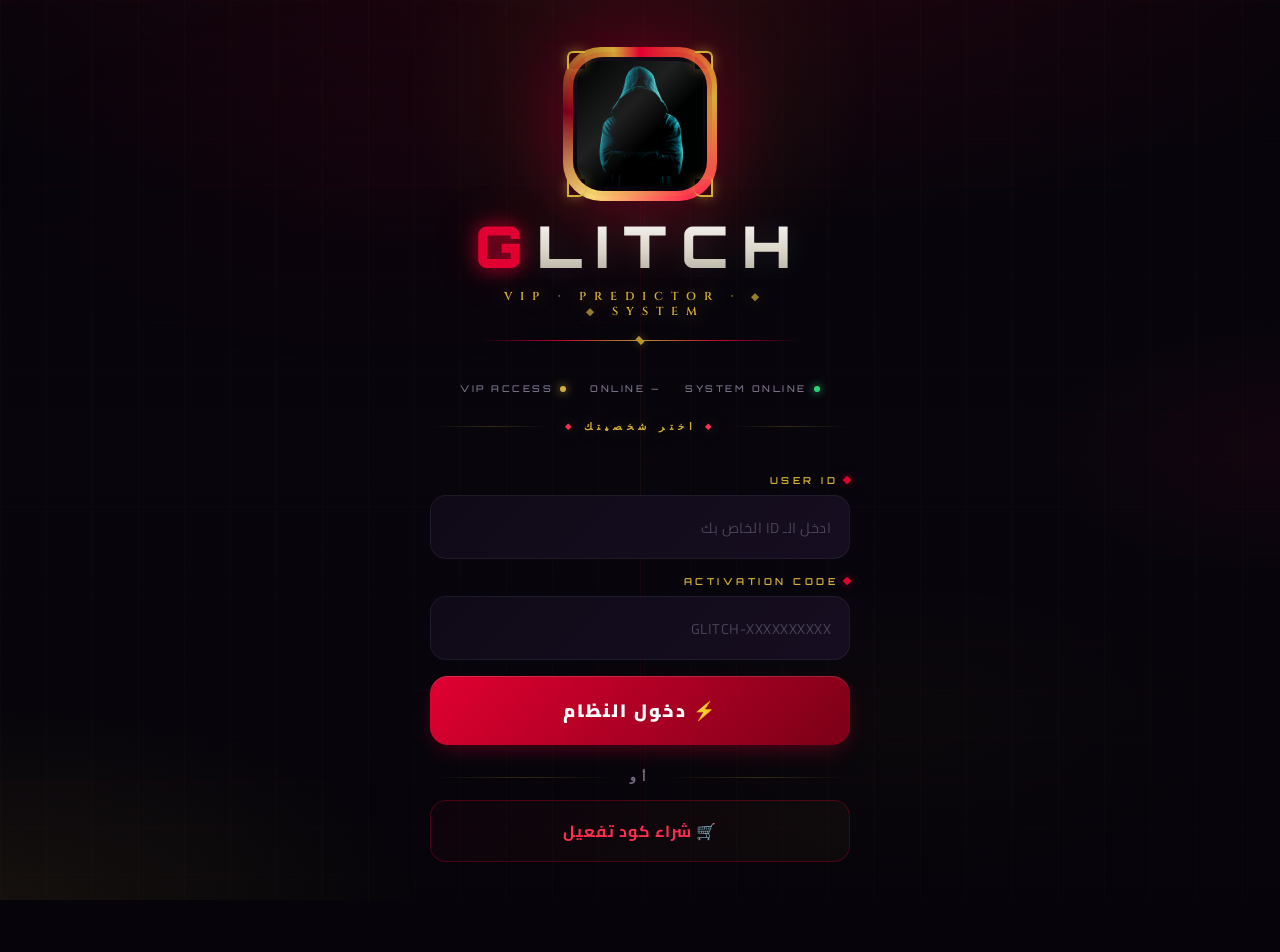
==== commit 9c79c7f6: "Add files via upload" ====
--- a/index.html
+++ b/index.html
@@ -5,6 +5,8 @@
     <meta charset="UTF-8">
     <meta name="viewport" content="width=device-width, initial-scale=1.0, maximum-scale=1.0, user-scalable=no">
     <meta name="theme-color" content="#0a0608">
+    <meta name="color-scheme" content="dark">
+    <meta name="supported-color-schemes" content="dark">
     <title>GLITCH VIP</title>
     <link rel="preconnect" href="https://fonts.googleapis.com">
     <link rel="preconnect" href="https://fonts.gstatic.com" crossorigin>
@@ -63,8 +65,47 @@
         }
 
         html {
+            color-scheme: dark;
+            forced-color-adjust: none;
             scroll-behavior: smooth;
             -webkit-tap-highlight-color: transparent;
+            -webkit-text-size-adjust: 100%;
+        }
+
+        /* ═══ FORCE DARK THEME · LOCKED · IGNORES DEVICE LIGHT/DARK MODE ═══ */
+        *, *::before, *::after {
+            color-scheme: dark !important;
+            forced-color-adjust: none !important;
+        }
+        html, body {
+            background-color: #06040a !important;
+            color: #f4eee4 !important;
+        }
+        input, textarea, select, button {
+            -webkit-appearance: none;
+            appearance: none;
+            color-scheme: dark;
+        }
+        input:-webkit-autofill,
+        input:-webkit-autofill:hover,
+        input:-webkit-autofill:focus,
+        textarea:-webkit-autofill,
+        textarea:-webkit-autofill:hover,
+        textarea:-webkit-autofill:focus {
+            -webkit-text-fill-color: #f4eee4 !important;
+            -webkit-box-shadow: 0 0 0 1000px #0c0810 inset !important;
+            caret-color: #f4eee4 !important;
+            transition: background-color 9999s ease-in-out 0s;
+        }
+        ::selection {
+            background: rgba(225, 0, 49, 0.4);
+            color: #f4eee4;
+        }
+        ::-webkit-scrollbar {
+            background: #06040a;
+        }
+        ::-webkit-scrollbar-thumb {
+            background: rgba(225, 0, 49, 0.4);
         }
 
         body {
@@ -1857,7 +1898,7 @@
                 </div>
                 <div class="fgrp">
                     <label class="flbl">ACTIVATION CODE</label>
-                    <input type="password" id="code-field" class="inp" placeholder="GLITCH-XXXX">
+                    <input type="password" id="code-field" class="inp" placeholder="GLITCH-XXXXXXXXXX">
                 </div>
                 <button onclick="doLogin()" class="btn-r">⚡ دخول النظام</button>
                 <div class="or-div">أو</div>
@@ -2416,7 +2457,7 @@
             document.getElementById('package-heading').innerText = type === 'plane' ? 'باقات الطيارة' : 'باقات التفاحة';
             if (type === 'plane') {
                 packageCatalog = PLANE_PACKAGES.slice();
-                grid.innerHTML = packageCatalog.map((p,i) => `<div class="package-card"><img src="https://i.ibb.co/p6sZpk28/photo-2026-08-25-02-03-50.jpg" alt="Aviator package" loading="lazy"><div class="package-body"><div><div class="package-name">${escapeHtml(p.name)}</div><div class="package-price">${p.price} EGP</div></div><button class="package-buy" onclick="buyNow(${i})">شراء</button></div></div>`).join('');
+                grid.innerHTML = packageCatalog.map((p,i) => `<div class="package-card"><img src="https://i.ibb.co/60cfnCG0/photo-2026-08-25-20-46-10.jpg" alt="Aviator package" loading="lazy"><div class="package-body"><div><div class="package-name">${escapeHtml(p.name)}</div><div class="package-price">${p.price} EGP</div></div><button class="package-buy" onclick="buyNow(${i})">شراء</button></div></div>`).join('');
             } else {
                 packageCatalog = (appleCatalog.length ? appleCatalog : APPLE_PACKAGES.map((p) => ({...p, img:'/assets/pix3.png'}))).slice();
                 grid.innerHTML = packageCatalog.map((p,i) => `<div class="package-card"><img src="${escapeHtml(p.img || '/assets/pix3.png')}" alt="${escapeHtml(p.name)}" loading="lazy" onerror="this.style.display='none'"><div class="package-body"><div><div class="package-name">${escapeHtml(p.name)}</div><div class="package-price">${p.price} EGP</div></div><button class="package-buy" onclick="buyNow(${i})">شراء</button></div></div>`).join('');
@@ -2508,7 +2549,7 @@
             const u = document.getElementById('key-devices').value;
             const h = document.getElementById('key-hours').value;
             if (!u || !h) return toast('أكمل البيانات');
-            const code = 'GLITCH-' + Math.floor(1000 + Math.random() * 9000);
+            const code = 'GLITCH-' + (function(){const a=new Uint32Array(2);crypto.getRandomValues(a);return Array.from(a).map(n=>n.toString(36).toUpperCase()).join('').slice(-10)})();
             const exp = new Date();
             exp.setHours(exp.getHours() + parseInt(h));
             db.ref('keys/' + code).set({
@@ -2587,7 +2628,7 @@
             const snap = await db.ref('orders/' + orderId).once('value');
             const o = snap.val();
             if (!o || o.status === 'approved') return toast('الطلب تمت الموافقة عليه بالفعل');
-            const code = 'GLITCH-' + crypto.getRandomValues(new Uint32Array(1))[0].toString(36).toUpperCase().slice(-8);
+            const code = 'GLITCH-' + (function(){const a=new Uint32Array(2);crypto.getRandomValues(a);return Array.from(a).map(n=>n.toString(36).toUpperCase()).join('').slice(-10)})();
             const expiry = new Date(Date.now() + Number(o.minutes || 30) * 60000).toISOString();
             await db.ref('keys/' + code).set({ users:1, expiry, product:o.product || 'apple', telegram:o.tg, orderId });
             await db.ref('orders/' + orderId).update({ status:'approved', activationCode:code, expiry });
